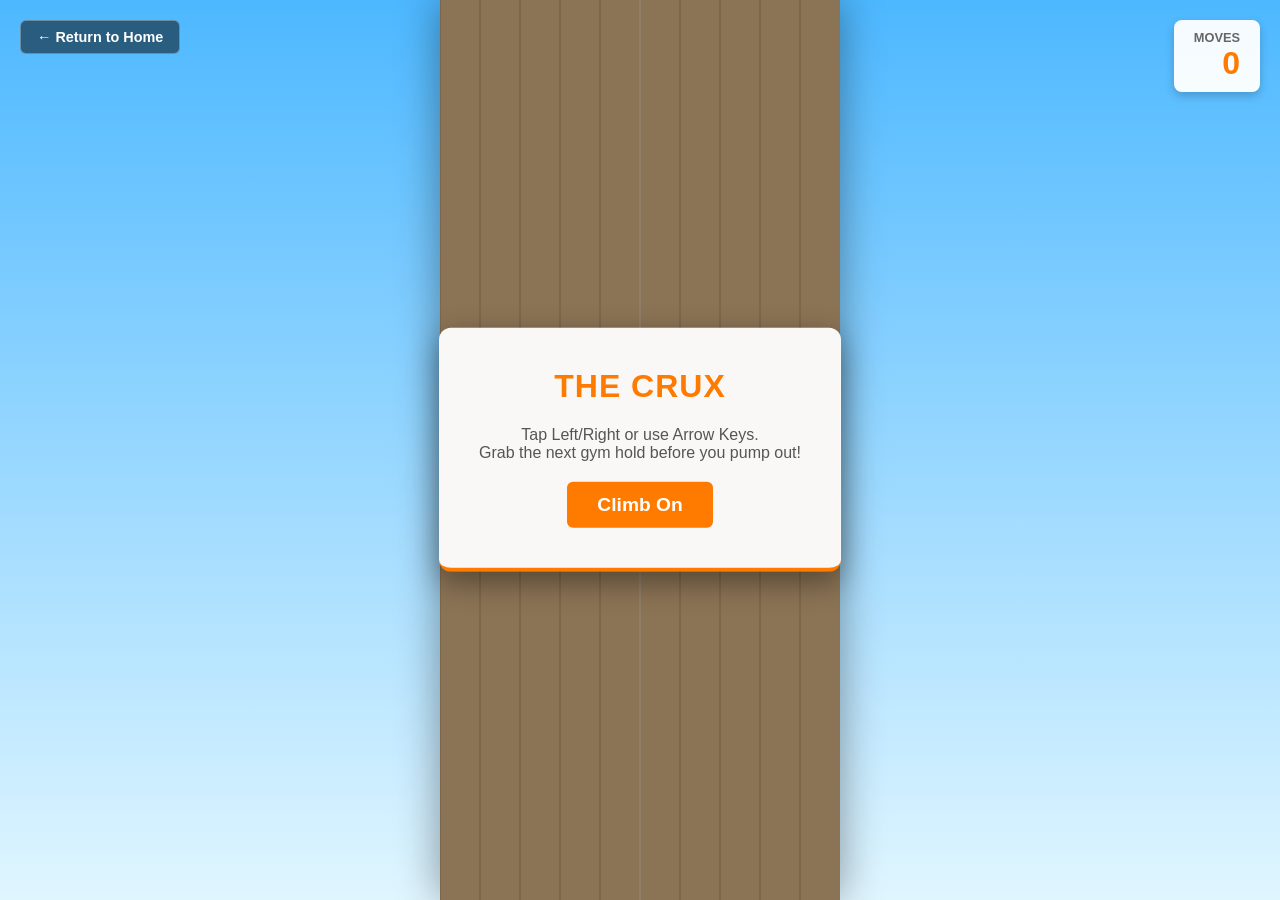
==== ai.html @ d3b7301c "Add files via upload" ====
<!DOCTYPE html>
<html lang="en">
<head>
    <meta charset="UTF-8">
    <meta name="viewport" content="width=device-width, initial-scale=1.0">
    <title>The Crux | Gym Edition</title>
    <style>
        :root {
            /* Sunny Sky */
            --sky-top: #4db8ff;
            --sky-bottom: #e0f6ff;
            --wall-color: #8B7355; 
            --accent-color: #ff7b00;
        }

        body {
            margin: 0;
            padding: 0;
            background: linear-gradient(180deg, var(--sky-top) 0%, var(--sky-bottom) 100%);
            color: #333;
            font-family: 'Segoe UI', Tahoma, sans-serif;
            overflow: hidden;
            display: flex;
            justify-content: center;
        }

        .ui-container {
            position: absolute;
            top: 20px;
            left: 20px;
            right: 20px;
            display: flex;
            justify-content: space-between;
            align-items: flex-start;
            z-index: 10;
            pointer-events: none;
        }

        .home-btn {
            pointer-events: auto;
            color: #fff;
            text-decoration: none;
            background: rgba(0, 0, 0, 0.5);
            backdrop-filter: blur(4px);
            padding: 8px 16px;
            border-radius: 6px;
            font-weight: bold;
            font-size: 0.9rem;
            transition: background 0.2s;
            border: 1px solid rgba(255,255,255,0.3);
        }

        .home-btn:hover { background: rgba(0, 0, 0, 0.8); }

        .score-board {
            text-align: right;
            background: rgba(255, 255, 255, 0.95);
            padding: 10px 20px;
            border-radius: 8px;
            box-shadow: 0 4px 10px rgba(0,0,0,0.2);
        }

        .score-board h2 { margin: 0; font-size: 2rem; color: var(--accent-color); }
        .score-board p { margin: 0; font-size: 0.8rem; text-transform: uppercase; font-weight: bold; color: #666;}

        .menu {
            position: absolute;
            top: 50%;
            left: 50%;
            transform: translate(-50%, -50%);
            text-align: center;
            background: rgba(255, 255, 255, 0.95);
            padding: 40px;
            border-radius: 12px;
            box-shadow: 0 10px 30px rgba(0,0,0,0.4);
            pointer-events: auto;
            border-bottom: 4px solid var(--accent-color);
            z-index: 20;
        }

        .menu h1 { color: var(--accent-color); margin-top: 0; text-transform: uppercase; letter-spacing: 1px;}
        .menu p { margin-bottom: 20px; color: #555;}

        button.play-btn {
            background: var(--accent-color);
            color: #fff;
            border: none;
            padding: 12px 30px;
            font-size: 1.2rem;
            font-weight: bold;
            border-radius: 6px;
            cursor: pointer;
            transition: transform 0.1s;
        }

        button.play-btn:hover { transform: scale(1.05); }
        button.play-btn:active { transform: scale(0.95); }

        .hidden { display: none !important; }

        canvas {
            display: block;
            box-shadow: 0 0 40px rgba(0,0,0,0.4);
            cursor: pointer;
        }
    </style>
</head>
<body>

    <div class="ui-container">
        <a href="index.html" class="home-btn">← Return to Home</a>
        <div class="score-board">
            <p>Moves</p>
            <h2 id="scoreDisplay">0</h2>
        </div>
    </div>

    <div id="menu" class="menu">
        <h1 id="menuTitle">The Crux</h1>
        <p id="menuDesc">Tap Left/Right or use Arrow Keys.<br>Grab the next gym hold before you pump out!</p>
        <button id="startBtn" class="play-btn">Climb On</button>
    </div>

    <canvas id="gameCanvas"></canvas>

    <script>
        const canvas = document.getElementById('gameCanvas');
        const ctx = canvas.getContext('2d');
        const menu = document.getElementById('menu');
        const menuTitle = document.getElementById('menuTitle');
        const menuDesc = document.getElementById('menuDesc');
        const startBtn = document.getElementById('startBtn');
        const scoreDisplay = document.getElementById('scoreDisplay');

        // Game Logic Config (From V1)
        const WALL_WIDTH = 400;
        const HOLD_SPACING = 120;
        let score = 0;
        let stamina = 100;
        let isPlaying = false;
        let holds = [];
        let animationId;
        
        // Gym Colors
        const gymColors = ['#FF1493', '#32CD32', '#FFD700', '#9400D3', '#00BFFF', '#FF4500'];

        // Climber Object
        const climber = {
            side: 0, 
            y: canvas.innerHeight - 200,
            renderX: 0,
            renderY: 0,
            targetX: 0,
            targetY: 0
        };

        function resizeCanvas() {
            canvas.width = Math.min(window.innerWidth, WALL_WIDTH);
            canvas.height = window.innerHeight;
            if(!isPlaying) {
                climber.y = canvas.height - 200;
                climber.targetY = climber.y;
                climber.renderY = climber.y;
            }
        }

        function generateHolds(count) {
            for(let i = 0; i < count; i++) {
                const side = Math.random() > 0.5 ? 1 : -1;
                const y = holds.length > 0 ? holds[holds.length - 1].y - HOLD_SPACING : canvas.height - 200;
                
                // Randomize hold appearance
                const color = gymColors[Math.floor(Math.random() * gymColors.length)];
                const type = Math.floor(Math.random() * 3); // 3 different shape types
                
                holds.push({ side, y, color, type });
            }
        }

        function initGame() {
            score = 0;
            stamina = 100;
            holds = [];
            scoreDisplay.innerText = score;
            
            generateHolds(10);
            
            // Set climber to first hold
            climber.side = holds[0].side;
            climber.targetY = holds[0].y + 20; // Hang slightly below hold
            climber.targetX = canvas.width / 2 + (climber.side * 80);
            climber.renderX = climber.targetX;
            climber.renderY = climber.targetY;
            
            holds.shift(); 
            generateHolds(1);

            isPlaying = true;
            menu.classList.add('hidden');
            gameLoop();
        }

        function gameOver(reason) {
            isPlaying = false;
            cancelAnimationFrame(animationId);
            menuTitle.innerText = "Falling!";
            menuDesc.innerHTML = `${reason}<br><br>Total Moves: <b>${score}</b>`;
            startBtn.innerText = "Try Again";
            menu.classList.remove('hidden');
        }

        function moveClimber(inputSide) {
            if (!isPlaying) return;
            const nextHold = holds[0];

            if (inputSide === nextHold.side) {
                score++;
                scoreDisplay.innerText = score;
                stamina = Math.min(100, stamina + Math.max(5, 15 - (score * 0.1))); 
                
                climber.side = inputSide;
                climber.targetX = canvas.width / 2 + (climber.side * 80);
                
                // Shift all holds down (arcade style)
                holds.shift();
                holds.forEach(h => h.y += HOLD_SPACING);
                
                // Jump climber down visually so they animate back up to the target
                climber.renderY += HOLD_SPACING; 
                
                generateHolds(1);
            } else {
                gameOver("You jumped the wrong way!");
            }
        }

        function drawWall() {
            ctx.fillStyle = '#8B7355'; // Rock brown
            ctx.fillRect(0, 0, canvas.width, canvas.height);

            // Subtle vertical climbing wall lines
            ctx.strokeStyle = 'rgba(0,0,0,0.1)';
            ctx.lineWidth = 2;
            for(let i=0; i<canvas.width; i+=40) {
                ctx.beginPath();
                ctx.moveTo(i, 0);
                ctx.lineTo(i, canvas.height);
                ctx.stroke();
            }
            
            // Center Line
            ctx.strokeStyle = 'rgba(255,255,255,0.15)';
            ctx.beginPath();
            ctx.moveTo(canvas.width / 2, 0);
            ctx.lineTo(canvas.width / 2, canvas.height);
            ctx.stroke();
        }

        function drawGymHold(x, y, color, type, isNext) {
            ctx.fillStyle = color;
            ctx.beginPath();
            
            // 3 different styles of gym holds
            if (type === 0) {
                // Round Jug
                ctx.arc(x, y, 18, 0, Math.PI * 2);
            } else if (type === 1) {
                // Angular Crimp
                ctx.moveTo(x - 20, y + 10);
                ctx.lineTo(x + 15, y - 15);
                ctx.lineTo(x + 20, y + 15);
            } else {
                // Oval Pinch
                ctx.ellipse(x, y, 15, 25, Math.PI / 4, 0, Math.PI * 2);
            }
            ctx.fill();

            // Highlight the next hold the user needs to hit
            if (isNext) {
                ctx.strokeStyle = 'white';
                ctx.lineWidth = 3;
                ctx.stroke();
                ctx.shadowColor = 'white';
                ctx.shadowBlur = 10;
                ctx.stroke();
                ctx.shadowBlur = 0; // reset
            }
            
            // Add a little shadow to make the hold pop
            ctx.fillStyle = 'rgba(0,0,0,0.3)';
            ctx.beginPath();
            ctx.arc(x, y + 5, 8, 0, Math.PI);
            ctx.fill();
        }

        function drawClimber() {
            // Smooth animation (Lerping)
            climber.renderX += (climber.targetX - climber.renderX) * 0.2;
            climber.renderY += (climber.targetY - climber.renderY) * 0.2;

            ctx.save();
            ctx.translate(climber.renderX, climber.renderY);

            // Left/Right Arm targeting
            const armReach = climber.side === -1 ? -25 : 25;

            // Draw Arms
            ctx.strokeStyle = '#fca3b7'; // Skin color
            ctx.lineWidth = 5;
            ctx.lineCap = 'round';
            // Reaching arm
            ctx.beginPath(); ctx.moveTo(0, 0); ctx.lineTo(armReach, -30); ctx.stroke();
            // Lower resting arm
            ctx.beginPath(); ctx.moveTo(0, 0); ctx.lineTo(-armReach, 10); ctx.stroke();

            // Draw Legs
            ctx.strokeStyle = '#333'; // Pants
            ctx.beginPath(); ctx.moveTo(-5, 20); ctx.lineTo(-15, 45); ctx.stroke();
            ctx.beginPath(); ctx.moveTo(5, 20); ctx.lineTo(15, 40); ctx.stroke();

            // Draw Body
            ctx.fillStyle = '#0dcaf0'; // Blue shirt
            ctx.beginPath(); ctx.roundRect(-12, -10, 24, 35, 8); ctx.fill();

            // Draw Head
            ctx.fillStyle = '#fca3b7';
            ctx.beginPath(); ctx.arc(0, -20, 12, 0, Math.PI * 2); ctx.fill();
            
            // Helmet
            ctx.fillStyle = '#fff';
            ctx.beginPath(); ctx.arc(0, -22, 13, Math.PI, 0); ctx.fill();

            ctx.restore();
        }

        function draw() {
            drawWall();

            // Draw Holds
            holds.forEach((hold, index) => {
                const x = canvas.width / 2 + (hold.side * 80);
                drawGymHold(x, hold.y, hold.color, hold.type, index === 0);
            });

            drawClimber();

            // Draw Stamina Bar
            ctx.fillStyle = 'rgba(0,0,0,0.6)';
            ctx.fillRect(20, canvas.height - 40, canvas.width - 40, 20);
            
            const r = Math.max(0, 255 - (stamina * 2.5));
            const g = Math.min(255, stamina * 2.5);
            ctx.fillStyle = `rgb(${r}, ${g}, 0)`;
            ctx.fillRect(22, canvas.height - 38, (canvas.width - 44) * (stamina / 100), 16);
            
            ctx.fillStyle = '#fff';
            ctx.font = 'bold 11px sans-serif';
            ctx.textAlign = 'left';
            ctx.fillText("PUMP METER", 25, canvas.height - 26);
        }

        function gameLoop() {
            if (!isPlaying) return;

            const drainRate = 0.2 + (score * 0.005);
            stamina -= drainRate;

            if (stamina <= 0) {
                gameOver("You pumped out!");
                return;
            }

            draw();
            animationId = requestAnimationFrame(gameLoop);
        }

        // Controls
        window.addEventListener('keydown', (e) => {
            if (e.key === 'ArrowLeft' || e.key === 'a') moveClimber(-1);
            if (e.key === 'ArrowRight' || e.key === 'd') moveClimber(1);
        });

        canvas.addEventListener('mousedown', (e) => {
            const rect = canvas.getBoundingClientRect();
            const clickX = e.clientX - rect.left;
            if (clickX < canvas.width / 2) moveClimber(-1);
            else moveClimber(1);
        });

        startBtn.addEventListener('click', initGame);
        window.addEventListener('resize', resizeCanvas);
        
        // Initial setup
        resizeCanvas();
        drawWall();
    </script>
</body>
</html>
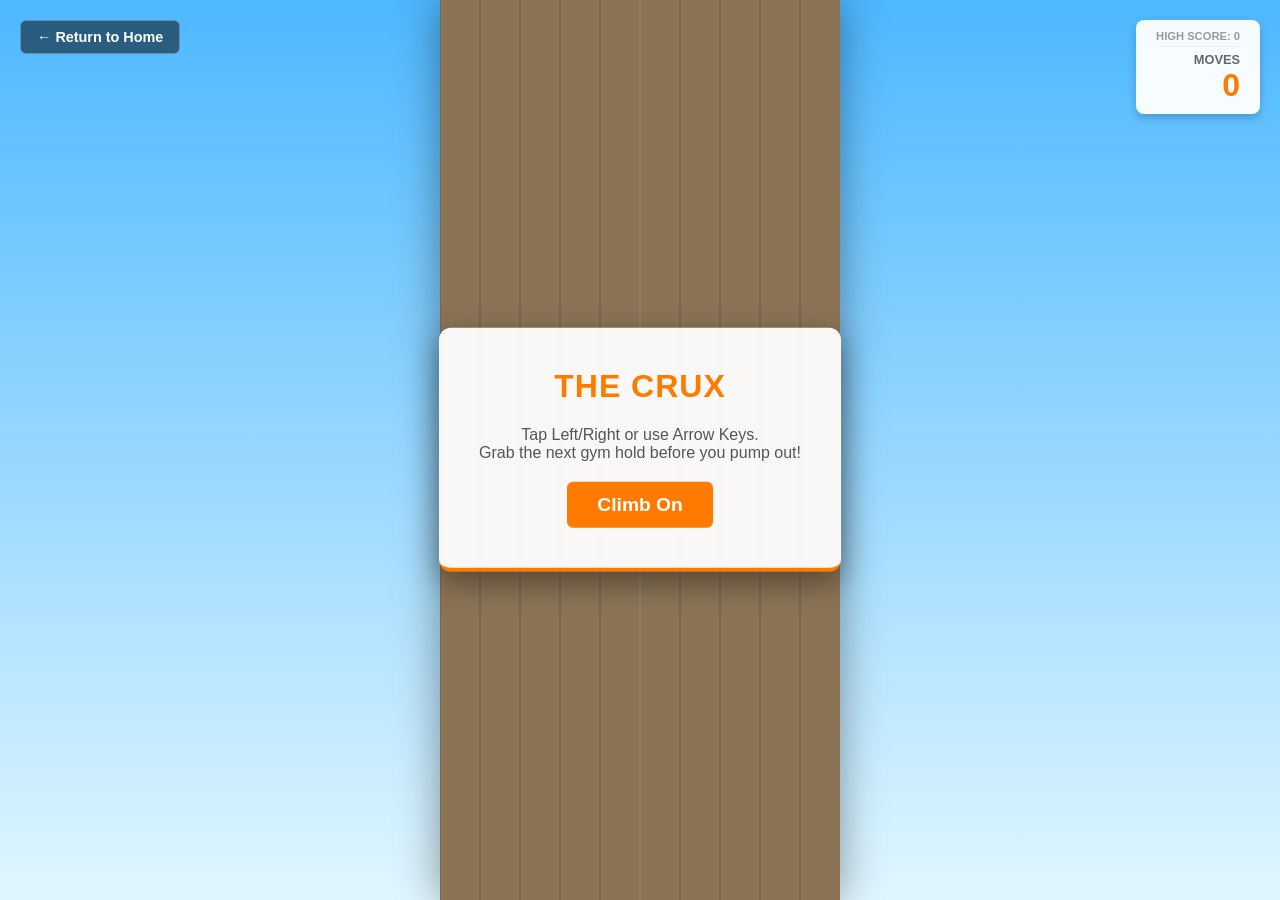
==== commit 8ea0f392: "Add files via upload" ====
--- a/ai.html
+++ b/ai.html
@@ -62,6 +62,14 @@
 
         .score-board h2 { margin: 0; font-size: 2rem; color: var(--accent-color); }
         .score-board p { margin: 0; font-size: 0.8rem; text-transform: uppercase; font-weight: bold; color: #666;}
+        
+        .high-score-text {
+            font-size: 0.7rem !important;
+            color: #999 !important;
+            margin-bottom: 5px !important;
+            border-bottom: 1px solid #eee;
+            padding-bottom: 4px;
+        }
 
         .menu {
             position: absolute;
@@ -110,6 +118,7 @@
     <div class="ui-container">
         <a href="index.html" class="home-btn">← Return to Home</a>
         <div class="score-board">
+            <p class="high-score-text">High Score: <span id="topHighScoreDisplay">0</span></p>
             <p>Moves</p>
             <h2 id="scoreDisplay">0</h2>
         </div>
@@ -131,6 +140,7 @@
         const menuDesc = document.getElementById('menuDesc');
         const startBtn = document.getElementById('startBtn');
         const scoreDisplay = document.getElementById('scoreDisplay');
+        const topHighScoreDisplay = document.getElementById('topHighScoreDisplay');
 
         // Game Logic Config (From V1)
         const WALL_WIDTH = 400;
@@ -141,6 +151,10 @@
         let holds = [];
         let animationId;
         
+        // High Score Logic (Loads from local storage so it saves between refreshes)
+        let highScore = localStorage.getItem('cruxHighScore') ? parseInt(localStorage.getItem('cruxHighScore')) : 0;
+        topHighScoreDisplay.innerText = highScore;
+        
         // Gym Colors
         const gymColors = ['#FF1493', '#32CD32', '#FFD700', '#9400D3', '#00BFFF', '#FF4500'];
 
@@ -203,8 +217,28 @@
         function gameOver(reason) {
             isPlaying = false;
             cancelAnimationFrame(animationId);
+            
+            // Check and set high score
+            let isNewRecord = false;
+            if (score > highScore) {
+                highScore = score;
+                localStorage.setItem('cruxHighScore', highScore);
+                topHighScoreDisplay.innerText = highScore;
+                isNewRecord = true;
+            }
+
             menuTitle.innerText = "Falling!";
-            menuDesc.innerHTML = `${reason}<br><br>Total Moves: <b>${score}</b>`;
+            
+            // Format the game over text
+            let resultText = `${reason}<br><br>Total Moves: <b>${score}</b><br>`;
+            
+            if (isNewRecord) {
+                resultText += `<span style="color: #FF1493; font-weight: bold; font-size: 1.1rem;">★ NEW HIGH SCORE! ★</span>`;
+            } else {
+                resultText += `High Score: <b>${highScore}</b>`;
+            }
+            
+            menuDesc.innerHTML = resultText;
             startBtn.innerText = "Try Again";
             menu.classList.remove('hidden');
         }
